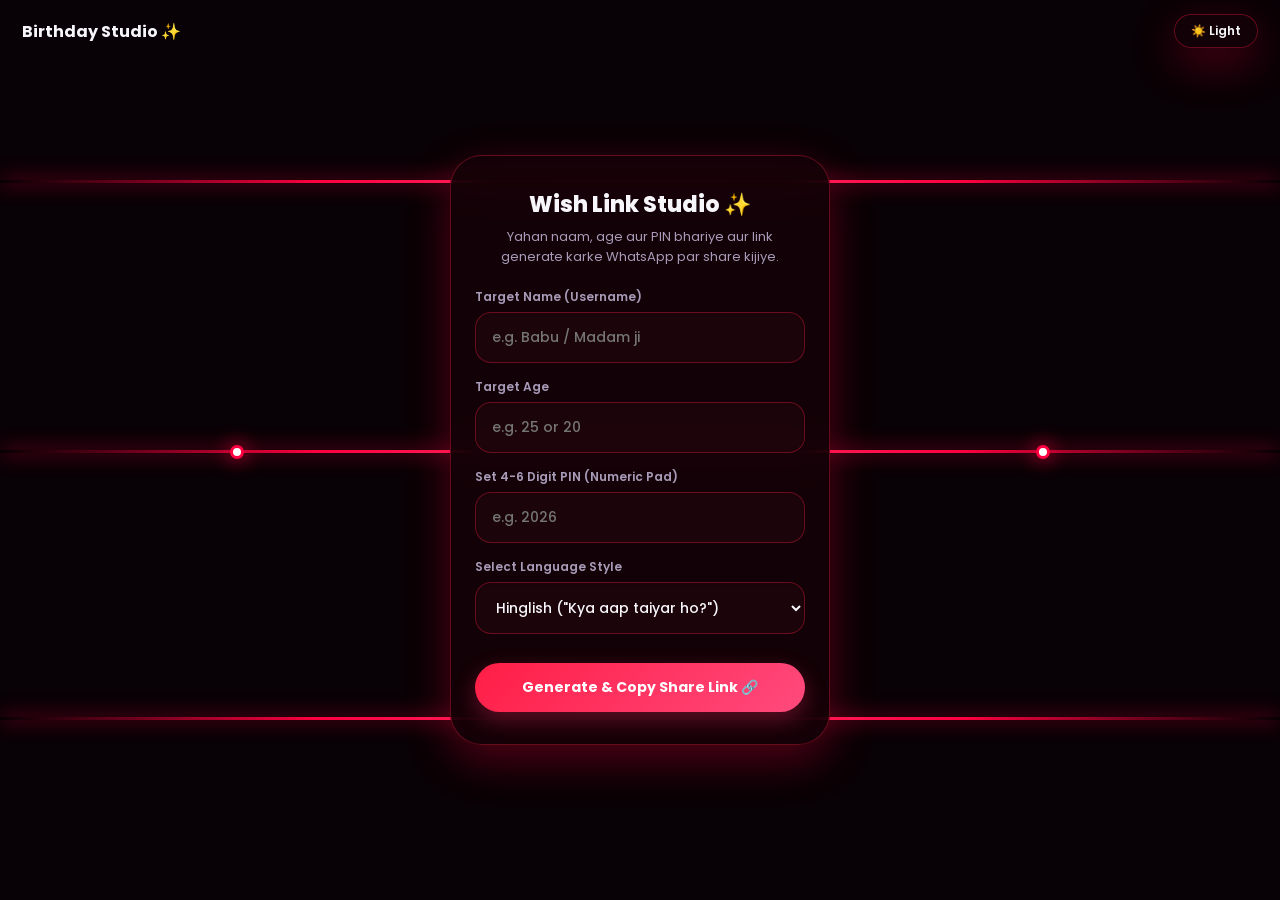
==== verify.html @ b12d2b30 "Add files via upload" ====
<!DOCTYPE html>
<html lang="en">
<head>
  <meta charset="UTF-8">
  <meta name="viewport" content="width=device-width, initial-scale=1.0, maximum-scale=1.0, user-scalable=no">
  <title>Security Verification</title>
  <link rel="preconnect" href="https://fonts.googleapis.com">
  <link rel="preconnect" href="https://fonts.gstatic.com" crossorigin>
  <link href="https://fonts.googleapis.com/css2?family=Poppins:wght@400;500;600;700;800&display=swap" rel="stylesheet">

  <style>
    * {
      margin: 0;
      padding: 0;
      box-sizing: border-box;
      font-family: 'Poppins', sans-serif;
      -webkit-tap-highlight-color: transparent;
    }

    body {
      background: #060103;
      min-height: 100vh;
      display: flex;
      align-items: center;
      justify-content: center;
      padding: 16px;
      overflow: hidden;
      position: relative;
    }

    /* ========================================================
       COMPACT & CLEAN WATER RIPPLE EFFECT (50px Sharp Wave)
       ======================================================== */
    .water-ripple {
      position: fixed;
      border-radius: 50%;
      pointer-events: none;
      transform: translate(-50%, -50%) scale(0);
      z-index: 99999;
      border: 2px solid rgba(255, 30, 86, 0.95);
      box-shadow: 0 0 10px rgba(255, 30, 86, 0.8), inset 0 0 6px rgba(255, 30, 86, 0.5);
      animation: waterWave 0.55s cubic-bezier(0.1, 0.5, 0.2, 1) forwards;
    }

    .water-ripple-secondary {
      position: fixed;
      border-radius: 50%;
      pointer-events: none;
      transform: translate(-50%, -50%) scale(0);
      z-index: 99998;
      border: 1.5px solid rgba(96, 165, 250, 0.8);
      box-shadow: 0 0 10px rgba(96, 165, 250, 0.6);
      animation: waterWave 0.7s cubic-bezier(0.1, 0.5, 0.3, 1) 0.08s forwards;
    }

    @keyframes waterWave {
      0% {
        width: 6px;
        height: 6px;
        opacity: 1;
        transform: translate(-50%, -50%) scale(0);
      }
      60% {
        opacity: 0.8;
      }
      100% {
        width: 50px;
        height: 50px;
        opacity: 0;
        transform: translate(-50%, -50%) scale(1);
      }
    }

    /* Laser Background Lines */
    .laser-line-h {
      position: absolute;
      width: 100vw;
      height: 3px;
      background: linear-gradient(90deg, transparent 0%, #ff0040 25%, #ff3b6d 50%, #ff0040 75%, transparent 100%);
      box-shadow: 0 0 20px #ff0040, 0 0 40px #ff0040;
      z-index: 1;
      animation: laserPulse 2.5s ease-in-out infinite alternate;
    }
    .laser-line-h.top { top: 20%; }
    .laser-line-h.center { top: 50%; }
    .laser-line-h.bottom { bottom: 20%; }

    .circuit-node {
      position: absolute;
      width: 14px;
      height: 14px;
      background: #ffffff;
      border: 3px solid #ff0040;
      border-radius: 50%;
      top: -5px;
      box-shadow: 0 0 20px #ff0040;
      animation: nodePulse 1.2s ease-in-out infinite alternate;
    }
    .node-1 { left: 18%; }
    .node-2 { right: 18%; }

    @keyframes laserPulse {
      0% { opacity: 0.5; filter: brightness(0.9); }
      100% { opacity: 1; filter: brightness(1.4); }
    }

    @keyframes nodePulse {
      0% { transform: scale(0.85); }
      100% { transform: scale(1.3); }
    }

    /* Stage 1: Split Login Card */
    .split-card {
      position: relative;
      z-index: 2;
      width: 100%;
      max-width: 760px;
      min-height: 390px;
      background: #140206;
      border-radius: 26px;
      border: 1.5px solid rgba(255, 30, 70, 0.4);
      box-shadow: 0 0 60px rgba(255, 0, 60, 0.35), inset 0 0 35px rgba(0, 0, 0, 0.95);
      display: flex;
      overflow: hidden;
    }

    .split-left {
      flex: 1.15;
      padding: 50px 36px;
      display: flex;
      flex-direction: column;
      justify-content: center;
      background: linear-gradient(135deg, rgba(60, 8, 20, 0.95) 0%, rgba(18, 2, 6, 0.95) 100%);
      clip-path: polygon(0 0, 100% 0, 85% 100%, 0 100%);
      border-right: 1.5px solid rgba(255, 30, 70, 0.45);
      z-index: 3;
    }

    .split-left h1 {
      font-size: 32px;
      font-weight: 800;
      color: #ffffff;
      text-transform: uppercase;
      line-height: 1.2;
    }
    .split-left h1 span { color: #ff1e46; }

    .split-left p {
      font-size: 13px;
      color: #e3cad0;
      margin-top: 14px;
      line-height: 1.6;
      max-width: 250px;
    }

    .split-right {
      flex: 1;
      padding: 40px 34px 34px 20px;
      display: flex;
      flex-direction: column;
      justify-content: center;
      background: #100205;
      z-index: 2;
    }

    .split-right h2 {
      font-size: 26px;
      font-weight: 700;
      color: #ffffff;
      text-align: center;
      margin-bottom: 22px;
    }

    .cyber-input {
      width: 100%;
      height: 50px;
      background: #20060b;
      border: 1.5px solid rgba(255, 30, 70, 0.35);
      border-radius: 12px;
      margin-bottom: 14px;
      display: flex;
      align-items: center;
      padding: 0 14px;
      gap: 12px;
    }
    .cyber-input svg { width: 18px; height: 18px; fill: #ff2a55; flex-shrink: 0; }
    .cyber-input input { width: 100%; background: transparent; border: none; outline: none; color: #ffffff; font-size: 15px; }

    .cyber-btn {
      width: 100%;
      height: 50px;
      background: linear-gradient(90deg, #ff1e46, #c7002e);
      border: none;
      border-radius: 25px;
      color: #ffffff;
      font-size: 15px;
      font-weight: 600;
      cursor: pointer;
      margin-top: 6px;
      box-shadow: 0 6px 25px rgba(255, 0, 55, 0.5);
    }
    .cyber-btn:active { transform: scale(0.97); }

    /* Stage 2: OTP Card */
    .otp-stage-card {
      position: relative;
      z-index: 2;
      width: 100%;
      max-width: 440px;
      background: #110d18;
      border-radius: 28px;
      border: 1px solid rgba(255, 255, 255, 0.08);
      box-shadow: 0 20px 50px rgba(0, 0, 0, 0.8), 0 0 35px rgba(123, 44, 191, 0.2);
      padding: 36px 26px;
      text-align: center;
      display: none;
      animation: cardAppear 0.35s ease;
    }

    @keyframes cardAppear {
      from { opacity: 0; transform: scale(0.94); }
      to { opacity: 1; transform: scale(1); }
    }

    .otp-header-tag {
      font-size: 11px;
      letter-spacing: 2px;
      color: #8c7ea3;
      text-transform: uppercase;
      font-weight: 600;
      margin-bottom: 6px;
    }

    .otp-title-main {
      font-size: 24px;
      font-weight: 700;
      color: #ffffff;
      margin-bottom: 24px;
    }

    .pin-grid {
      display: flex;
      justify-content: center;
      gap: 12px;
      margin: 15px 0 20px;
    }

    .pin-box {
      width: 58px;
      height: 68px;
      background: #1b1626;
      border-radius: 16px;
      border: 1.5px solid rgba(138, 92, 245, 0.25);
      display: flex;
      align-items: center;
      justify-content: center;
      font-size: 26px;
      font-weight: 700;
      color: #ffffff;
      transition: all 0.25s cubic-bezier(0.34, 1.56, 0.64, 1);
    }

    .pin-box.active {
      border-color: #8a5cf5;
      box-shadow: 0 0 18px rgba(138, 92, 245, 0.6);
      transform: translateY(-2px);
    }

    .pin-box.filled {
      border-color: #ff1e46;
      background: rgba(255, 30, 70, 0.12);
      animation: popDigit 0.22s ease forwards;
    }

    .pin-box.verified-box {
      border-color: #06d6a0 !important;
      background: rgba(6, 214, 160, 0.15) !important;
      color: #06d6a0 !important;
      box-shadow: 0 0 15px rgba(6, 214, 160, 0.4);
      animation: popCheck 0.3s cubic-bezier(0.34, 1.56, 0.64, 1) forwards;
    }

    .pin-box.error-box {
      border-color: #ff0040 !important;
      background: rgba(255, 0, 64, 0.15) !important;
      color: #ff0040 !important;
      box-shadow: 0 0 15px rgba(255, 0, 64, 0.4);
    }

    @keyframes popDigit {
      0% { transform: scale(0.65); opacity: 0; }
      70% { transform: scale(1.15); }
      100% { transform: scale(1); opacity: 1; }
    }

    @keyframes popCheck {
      0% { transform: scale(0.5); opacity: 0; }
      100% { transform: scale(1); opacity: 1; }
    }

    .otp-status-indicator {
      display: flex;
      align-items: center;
      justify-content: center;
      gap: 8px;
      font-size: 13px;
      font-weight: 500;
      color: #8c7ea3;
      margin-top: 10px;
      min-height: 24px;
    }

    .status-dot {
      width: 8px;
      height: 8px;
      border-radius: 50%;
      background: #8c7ea3;
    }

    .status-success { color: #06d6a0 !important; }
    .status-success .status-dot { background: #06d6a0 !important; box-shadow: 0 0 10px #06d6a0; }

    .status-error { color: #ff0040 !important; }
    .status-error .status-dot { background: #ff0040 !important; box-shadow: 0 0 10px #ff0040; }

    .error-custom-msg {
      font-size: 12px;
      color: #ff99ab;
      margin-top: 12px;
      line-height: 1.4;
      display: none;
    }

    .btn-retry {
      margin-top: 14px;
      background: transparent;
      border: 1px solid #ff1e46;
      color: #ff1e46;
      padding: 8px 18px;
      border-radius: 18px;
      font-size: 13px;
      font-weight: 600;
      cursor: pointer;
      display: none;
    }

    .shake {
      animation: shake 0.45s cubic-bezier(0.36, 0.07, 0.19, 0.97) both;
    }

    @keyframes shake {
      10%, 90% { transform: translate3d(-2px, 0, 0); }
      20%, 80% { transform: translate3d(4px, 0, 0); }
      30%, 50%, 70% { transform: translate3d(-6px, 0, 0); }
      40%, 60% { transform: translate3d(6px, 0, 0); }
    }

    @media (max-width: 650px) {
      .split-card { flex-direction: column; min-height: auto; }
      .split-left { clip-path: none; border-right: none; border-bottom: 1.5px solid rgba(255, 30, 70, 0.35); padding: 30px 24px 20px; }
      .split-left h1 { font-size: 24px; }
      .split-right { padding: 25px 20px; }
    }
  </style>
</head>
<body>

  <div class="laser-line-h top"></div>
  <div class="laser-line-h center">
    <div class="circuit-node node-1"></div>
    <div class="circuit-node node-2"></div>
  </div>
  <div class="laser-line-h bottom"></div>

  <!-- STAGE 1: LOGIN SPLIT CARD -->
  <div class="split-card" id="stage1-card">
    <div class="split-left">
      <h1>HELLO, <br><span id="displayUsername">FRIEND!</span></h1>
      <p>Enter your personal details to start your journey with us.</p>
    </div>

    <div class="split-right">
      <h2>Verify</h2>

      <div class="cyber-input">
        <svg viewBox="0 0 24 24"><path d="M12 12c2.21 0 4-1.79 4-4s-1.79-4-4-4-4 1.79-4 4 1.79 4 4 4zm0 2c-2.67 0-8 1.34-8 4v2h16v-2c0-2.66-5.33-4-8-4z"/></svg>
        <input type="text" id="authInputUser" readonly>
      </div>

      <div class="cyber-input">
        <svg viewBox="0 0 24 24"><path d="M18 8h-1V6c0-2.76-2.24-5-5-5S7 3.24 7 6v2H6c-1.1 0-2 .9-2 2v10c0 1.1.9 2 2 2h12c1.1 0 2-.9 2-2V10c0-1.1-.9-2-2-2zm-6 9c-1.1 0-2-.9-2-2s.9-2 2-2 2 .9 2 2-.9 2-2 2zm3.1-9H8.9V6c0-1.71 1.39-3.1 3.1-3.1 1.71 0 3.1 1.39 3.1 3.1v2z"/></svg>
        <input type="password" id="userEnteredPass" maxlength="4" placeholder="4-Digit Password">
      </div>

      <button class="cyber-btn" id="btnSubmit">Verify ➔</button>
    </div>
  </div>

  <!-- STAGE 2: OTP VERIFICATION CARD -->
  <div class="otp-stage-card" id="stage2-card">
    <div class="otp-header-tag">SECURITY CHECK</div>
    <div class="otp-title-main">Enter your code</div>

    <div class="pin-grid">
      <div class="pin-box" id="pbox-1"></div>
      <div class="pin-box" id="pbox-2"></div>
      <div class="pin-box" id="pbox-3"></div>
      <div class="pin-box" id="pbox-4"></div>
    </div>

    <div class="otp-status-indicator" id="statusIndicator">
      <div class="status-dot"></div>
      <span id="statusText">Verifying 4-digit code...</span>
    </div>

    <p class="error-custom-msg" id="errorDetailMsg">Jisne aapko link bheja hai usse puchiye ki password kya hai.</p>
    <button class="btn-retry" id="btnRetry">Try Again 🔄</button>
  </div>

  <script>
    // ========================================================
    // GLOBAL COMPACT WATER RIPPLE ENGINE (50px Sharp Wave)
    // ========================================================
    function createWaterWave(x, y) {
      const ripple1 = document.createElement('span');
      ripple1.className = 'water-ripple';
      ripple1.style.left = x + 'px';
      ripple1.style.top = y + 'px';
      document.body.appendChild(ripple1);

      const ripple2 = document.createElement('span');
      ripple2.className = 'water-ripple-secondary';
      ripple2.style.left = x + 'px';
      ripple2.style.top = y + 'px';
      document.body.appendChild(ripple2);

      setTimeout(() => {
        ripple1.remove();
        ripple2.remove();
      }, 750);
    }

    window.addEventListener('touchstart', (e) => {
      const touch = e.touches[0];
      createWaterWave(touch.clientX, touch.clientY);
    }, { passive: true });

    window.addEventListener('click', (e) => {
      createWaterWave(e.clientX, e.clientY);
    });

    // ========================================================
    // CHECK STORAGE: Agar details nahi hain toh direct index.html bhej do
    // ========================================================
    const targetName = localStorage.getItem('wish_name');
    const targetPin = localStorage.getItem('wish_pin');

    if (!targetName || !targetPin) {
      window.location.href = "index.html";
    }

    document.getElementById('displayUsername').innerText = targetName.toUpperCase() + "!";
    document.getElementById('authInputUser').value = targetName;

    const stage1Card = document.getElementById('stage1-card');
    const stage2Card = document.getElementById('stage2-card');
    const passInput = document.getElementById('userEnteredPass');
    const statusIndicator = document.getElementById('statusIndicator');
    const statusText = document.getElementById('statusText');
    const errorDetail = document.getElementById('errorDetailMsg');
    const retryBtn = document.getElementById('btnRetry');

    const pboxes = [
      document.getElementById('pbox-1'),
      document.getElementById('pbox-2'),
      document.getElementById('pbox-3'),
      document.getElementById('pbox-4')
    ];

    document.getElementById('btnSubmit').addEventListener('click', () => {
      const entered = passInput.value.trim();
      if (entered.length < 4) {
        stage1Card.classList.add('shake');
        setTimeout(() => stage1Card.classList.remove('shake'), 450);
        return;
      }

      stage1Card.style.display = 'none';
      stage2Card.style.display = 'block';

      runVideoVerification(entered);
    });

    function runVideoVerification(userCode) {
      statusIndicator.className = 'otp-status-indicator';
      statusText.innerText = 'Verifying 4-digit code...';
      errorDetail.style.display = 'none';
      retryBtn.style.display = 'none';

      pboxes.forEach(b => {
        b.innerText = '';
        b.className = 'pin-box';
      });

      let idx = 0;
      pboxes[0].classList.add('active');

      const typingInterval = setInterval(() => {
        if (idx < userCode.length) {
          pboxes[idx].classList.remove('active');
          pboxes[idx].innerText = userCode[idx];
          pboxes[idx].classList.add('filled');
          idx++;

          if (idx < userCode.length) {
            pboxes[idx].classList.add('active');
          }
        } else {
          clearInterval(typingInterval);

          setTimeout(() => {
            if (userCode === targetPin) {
              // Sahi Password: Saare boxes Green Checkmark
              pboxes.forEach(b => {
                b.className = 'pin-box verified-box';
                b.innerText = '✓';
              });

              statusIndicator.className = 'otp-status-indicator status-success';
              statusText.innerText = 'Code verified';

              localStorage.setItem('wish_auth_passed', 'true');

              // FIXED TIMING: 2.2 Seconds full display delay before going to wish page
              setTimeout(() => {
                window.location.href = "wish.html";
              }, 2200);

            } else {
              // Galat Password
              pboxes.forEach(b => {
                b.className = 'pin-box error-box';
              });

              stage2Card.classList.add('shake');
              setTimeout(() => stage2Card.classList.remove('shake'), 450);

              statusIndicator.className = 'otp-status-indicator status-error';
              statusText.innerText = 'Incorrect code, try again';
              errorDetail.style.display = 'block';
              retryBtn.style.display = 'inline-block';
            }
          }, 500);
        }
      }, 250);
    }

    retryBtn.addEventListener('click', () => {
      passInput.value = '';
      stage2Card.style.display = 'none';
      stage1Card.style.display = 'flex';
      passInput.focus();
    });
  </script>
</body>
</html>
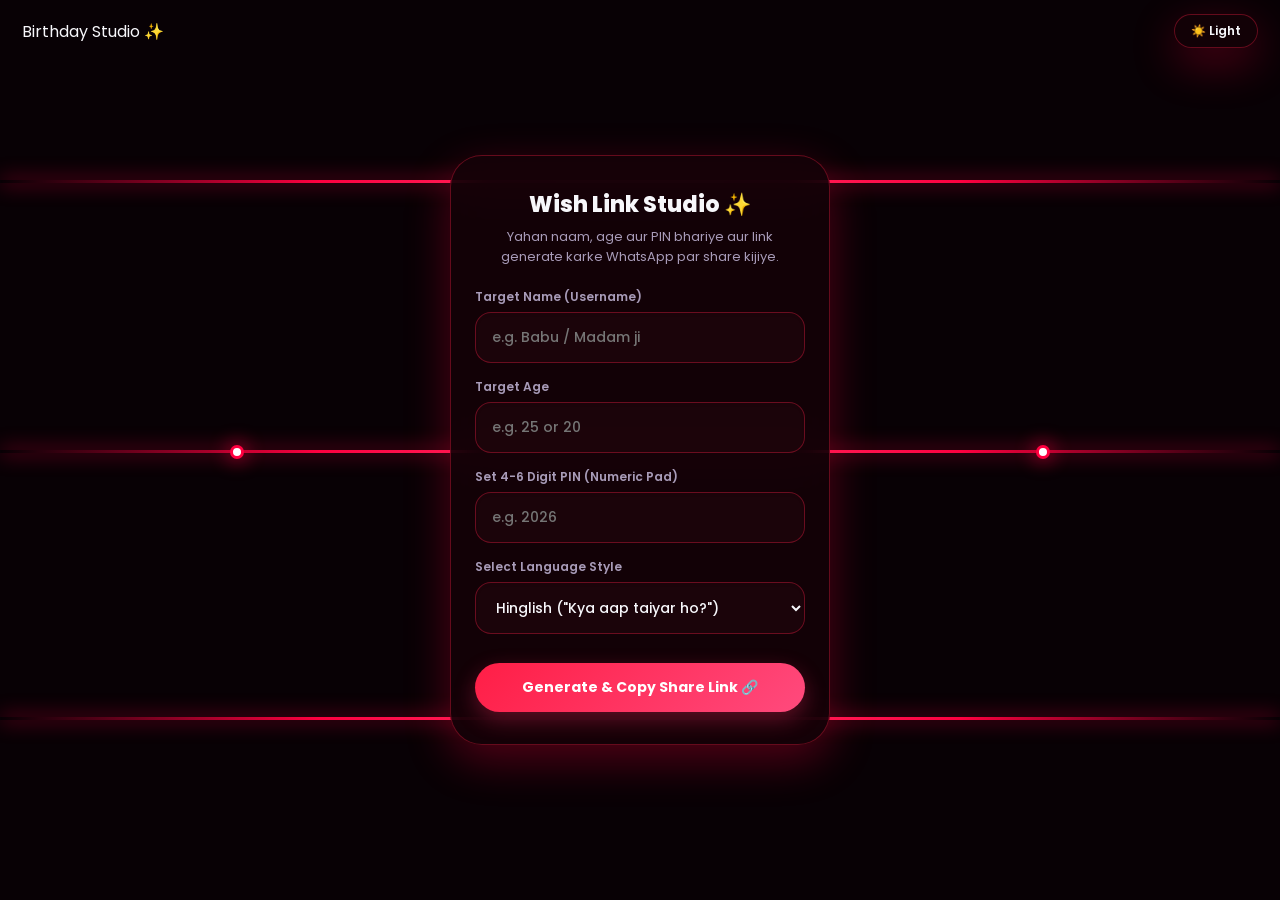
==== commit 655cbfd3: "Add files via upload" ====
--- a/verify.html
+++ b/verify.html
@@ -449,9 +449,6 @@
       createWaterWave(e.clientX, e.clientY);
     });
 
-    // ========================================================
-    // CHECK STORAGE: Agar details nahi hain toh direct index.html bhej do
-    // ========================================================
     const targetName = localStorage.getItem('wish_name');
     const targetPin = localStorage.getItem('wish_pin');
 
